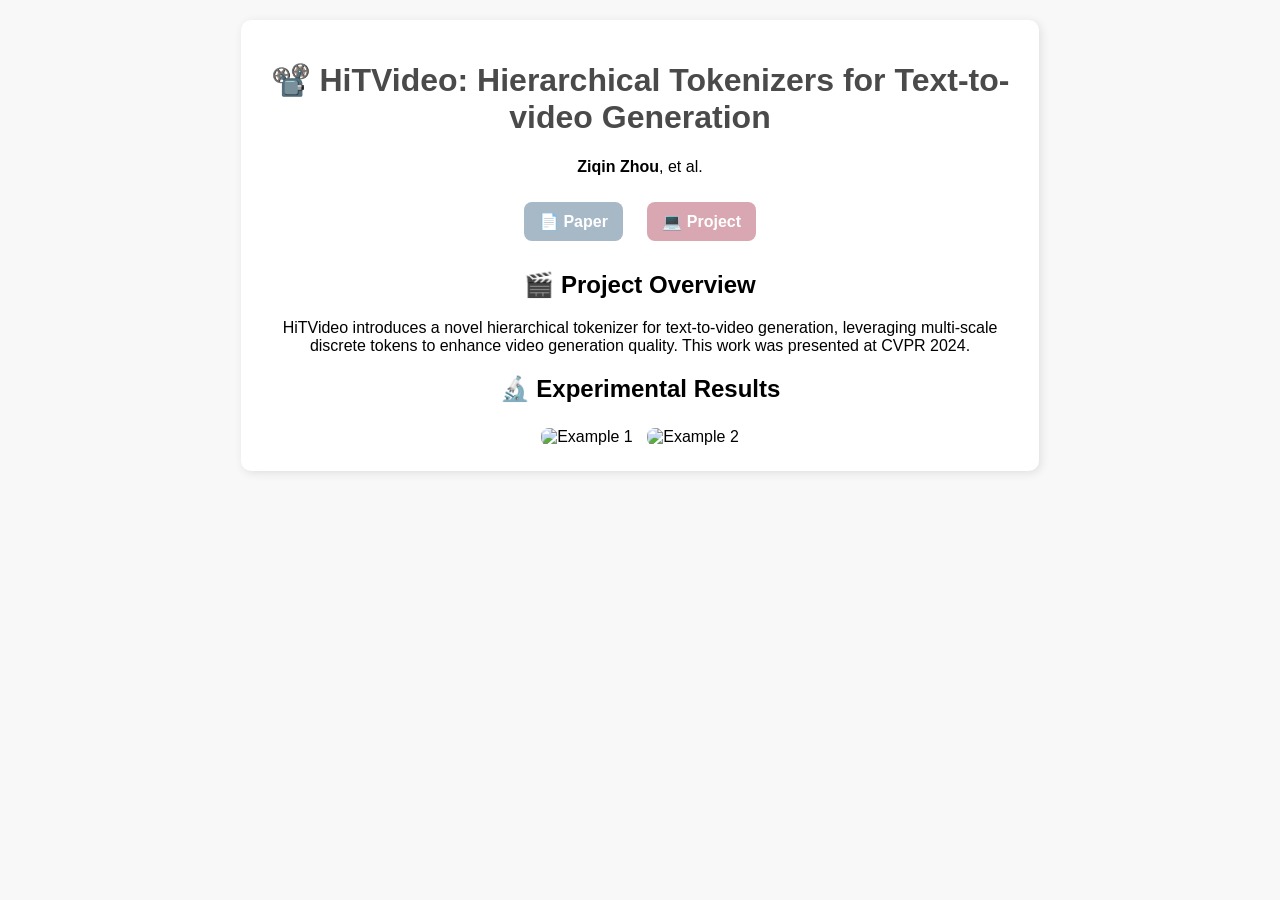
==== project/HiTVideo/index.html @ 9eadc4ca "add" ====
<!DOCTYPE html>
<html lang="en">
<head>
    <meta charset="UTF-8">
    <meta name="viewport" content="width=device-width, initial-scale=1.0">
    <title>HiTVideo: Hierarchical Tokenizers for Text-to-video Generation</title>
    <link rel="stylesheet" href="assets/styles.css">
</head>
<body>
    <div class="container">
        <h1>📽️ HiTVideo: Hierarchical Tokenizers for Text-to-video Generation</h1>
        <p><b>Ziqin Zhou</b>, et al.</p>
        <a class="btn paper" href="https://arxiv.org/abs/2409.08091">📄 Paper</a>
        <a class="btn code" href="https://github.com/ZiqinZhou66/HiTVideo">💻 Project</a>

        <h2>🎬 Project Overview</h2>
        <p>
            HiTVideo introduces a novel hierarchical tokenizer for text-to-video generation, leveraging 
            multi-scale discrete tokens to enhance video generation quality. This work was presented at 
            CVPR 2024.
        </p>

        <h2>🔬 Experimental Results</h2>
        <div class="gallery">
            <img src="assets/example1.png" alt="Example 1">
            <img src="assets/example2.png" alt="Example 2">
        </div>
    </div>
</body>
</html>
---- project/HiTVideo/assets/styles.css ----
body {
    font-family: Arial, sans-serif;
    text-align: center;
    background-color: #f8f8f8;
}
.container {
    width: 60%;
    margin: 20px auto;
    padding: 20px;
    background: white;
    border-radius: 10px;
    box-shadow: 2px 2px 10px rgba(0, 0, 0, 0.1);
}
h1 { color: #4A4A4A; }
.btn {
    display: inline-block;
    padding: 10px 15px;
    margin: 10px;
    text-decoration: none;
    border-radius: 8px;
    color: white;
    font-weight: bold;
}
.paper { background-color: #A7B8C7; }
.code { background-color: #D8A7B1; }
.paper:hover { background-color: #BCCAD3; }
.code:hover { background-color: #E4C2CA; }
.gallery img {
    width: 45%;
    margin: 5px;
    border-radius: 8px;
}
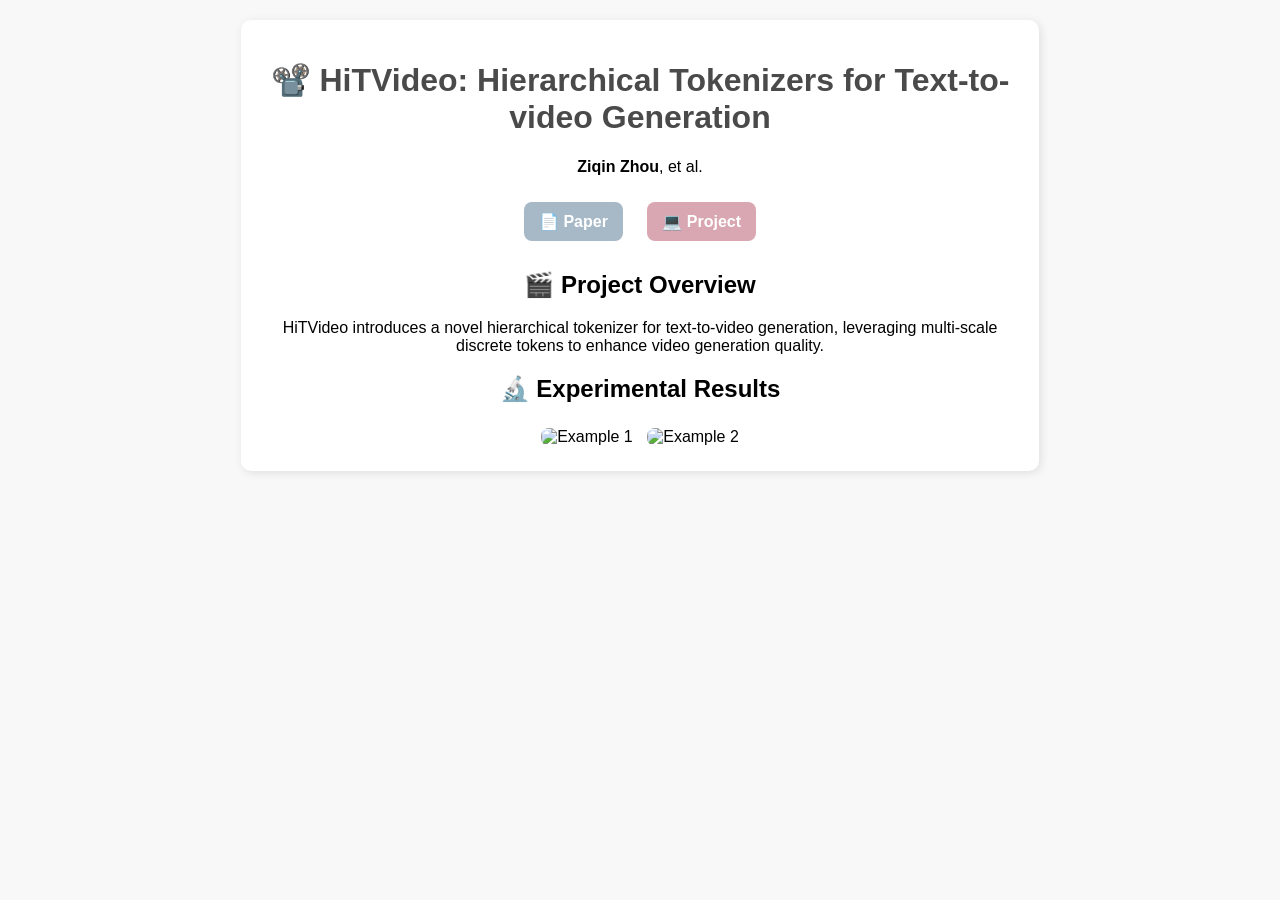
==== commit 38a6e2a2: "add" ====
--- a/project/HiTVideo/index.html
+++ b/project/HiTVideo/index.html
@@ -16,8 +16,7 @@
         <h2>🎬 Project Overview</h2>
         <p>
             HiTVideo introduces a novel hierarchical tokenizer for text-to-video generation, leveraging 
-            multi-scale discrete tokens to enhance video generation quality. This work was presented at 
-            CVPR 2024.
+            multi-scale discrete tokens to enhance video generation quality.
         </p>
 
         <h2>🔬 Experimental Results</h2>
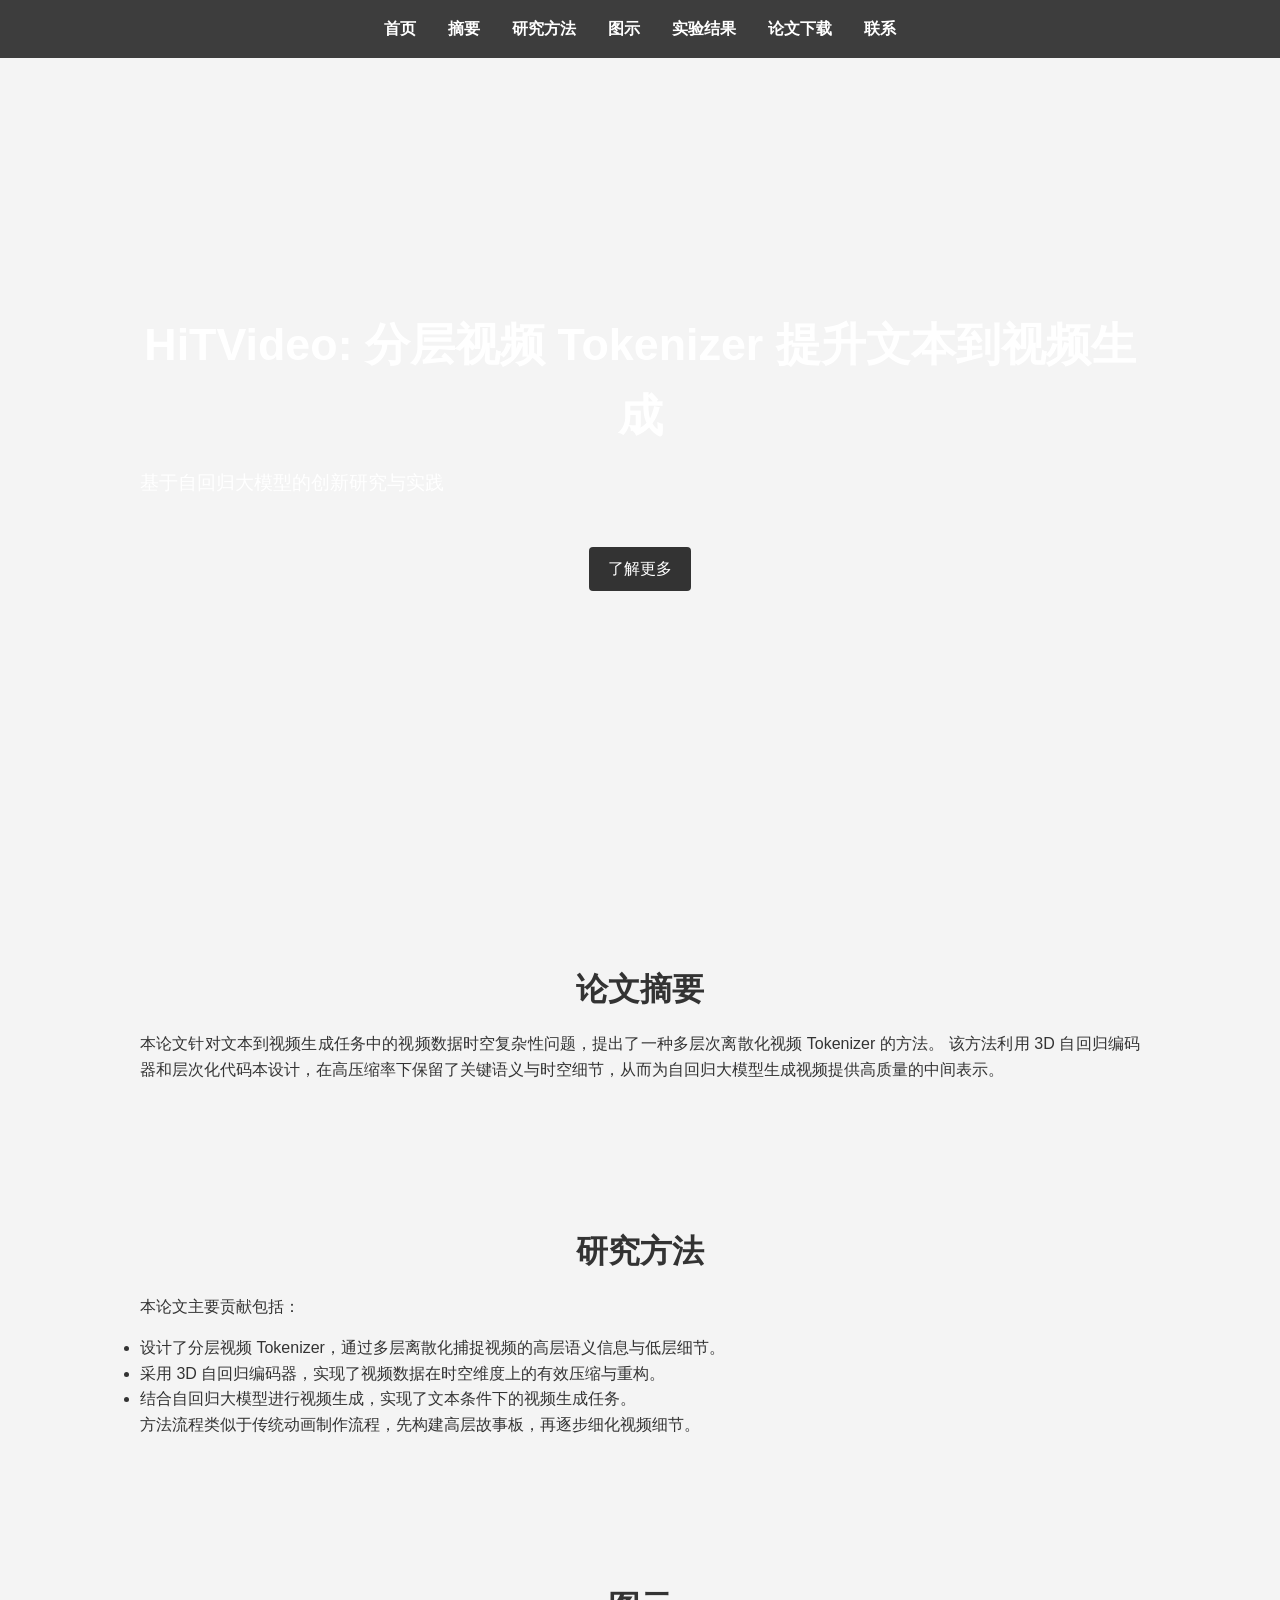
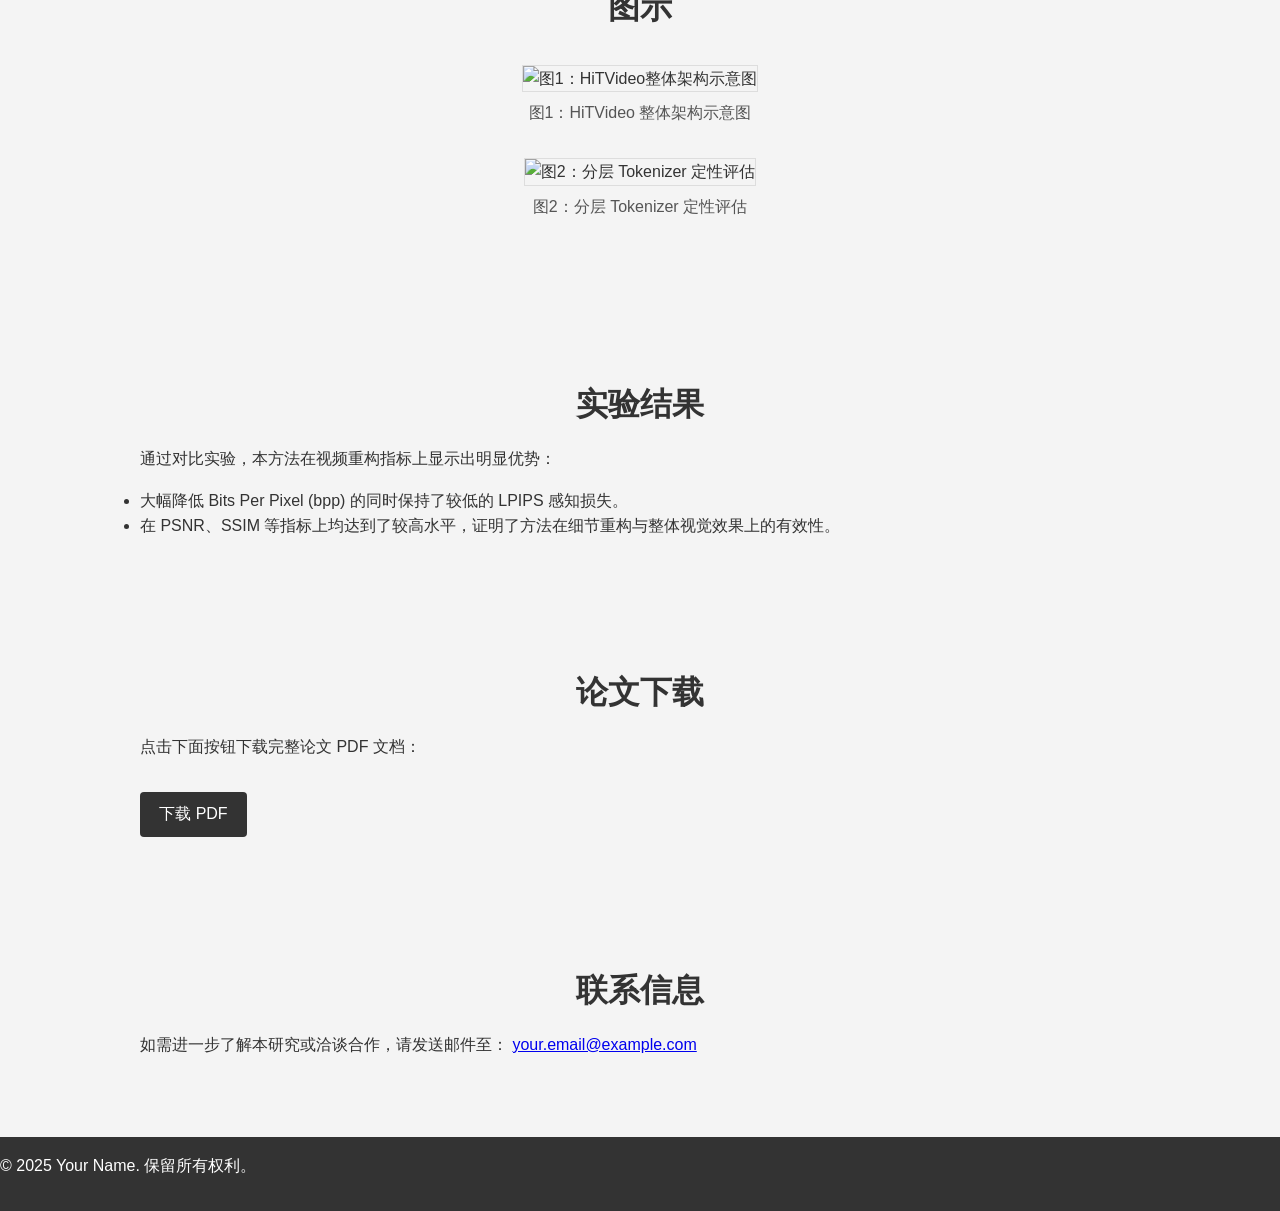
==== commit fd705332: "add" ====
--- a/project/HiTVideo/index.html
+++ b/project/HiTVideo/index.html
@@ -1,29 +1,237 @@
 <!DOCTYPE html>
-<html lang="en">
+<html lang="zh-CN">
 <head>
-    <meta charset="UTF-8">
-    <meta name="viewport" content="width=device-width, initial-scale=1.0">
-    <title>HiTVideo: Hierarchical Tokenizers for Text-to-video Generation</title>
-    <link rel="stylesheet" href="assets/styles.css">
+  <meta charset="UTF-8">
+  <meta name="viewport" content="width=device-width, initial-scale=1.0">
+  <title>HiTVideo 论文展示</title>
+  <style>
+    /* 基础样式重置 */
+    * {
+      margin: 0;
+      padding: 0;
+      box-sizing: border-box;
+    }
+    body {
+      font-family: "Helvetica Neue", Arial, sans-serif;
+      line-height: 1.6;
+      background: #f4f4f4;
+      color: #333;
+    }
+    /* 固定导航栏 */
+    nav {
+      position: fixed;
+      top: 0;
+      width: 100%;
+      background: rgba(0, 0, 0, 0.75);
+      padding: 1rem 2rem;
+      z-index: 1000;
+    }
+    nav ul {
+      list-style: none;
+      display: flex;
+      justify-content: center;
+    }
+    nav ul li {
+      margin: 0 1rem;
+    }
+    nav ul li a {
+      color: #fff;
+      text-decoration: none;
+      font-weight: bold;
+    }
+    /* 头部区域 */
+    header {
+      background: url('images/header-bg.jpg') no-repeat center center/cover;
+      height: 100vh;
+      display: flex;
+      flex-direction: column;
+      align-items: center;
+      justify-content: center;
+      text-align: center;
+      color: #fff;
+      padding: 0 1rem;
+    }
+    header h1 {
+      font-size: 2.8rem;
+      margin-bottom: 1rem;
+    }
+    header p {
+      font-size: 1.2rem;
+      margin-bottom: 2rem;
+    }
+    a.button {
+      display: inline-block;
+      background: #333;
+      color: #fff;
+      padding: 0.6rem 1.2rem;
+      text-decoration: none;
+      border-radius: 4px;
+      margin-top: 1rem;
+    }
+    /* 各区块样式 */
+    section {
+      padding: 4rem 2rem;
+    }
+    .container {
+      max-width: 1000px;
+      margin: 0 auto;
+    }
+    h2 {
+      margin-bottom: 1rem;
+      font-size: 2rem;
+      text-align: center;
+    }
+    p {
+      margin-bottom: 1rem;
+      text-align: justify;
+    }
+    /* 图示样式 */
+    figure {
+      margin: 2rem 0;
+      text-align: center;
+    }
+    figure img {
+      max-width: 100%;
+      height: auto;
+      border: 1px solid #ddd;
+    }
+    figure figcaption {
+      margin-top: 0.5rem;
+      color: #555;
+    }
+    /* 页脚 */
+    footer {
+      background: #333;
+      color: #fff;
+      text-align: center;
+      padding: 1rem 0;
+    }
+    /* 响应式设计 */
+    @media (max-width: 768px) {
+      header h1 {
+        font-size: 2rem;
+      }
+      header p {
+        font-size: 1rem;
+      }
+      nav ul {
+        flex-direction: column;
+      }
+      nav ul li {
+        margin: 0.5rem 0;
+      }
+    }
+  </style>
 </head>
 <body>
-    <div class="container">
-        <h1>📽️ HiTVideo: Hierarchical Tokenizers for Text-to-video Generation</h1>
-        <p><b>Ziqin Zhou</b>, et al.</p>
-        <a class="btn paper" href="https://arxiv.org/abs/2409.08091">📄 Paper</a>
-        <a class="btn code" href="https://github.com/ZiqinZhou66/HiTVideo">💻 Project</a>
-
-        <h2>🎬 Project Overview</h2>
-        <p>
-            HiTVideo introduces a novel hierarchical tokenizer for text-to-video generation, leveraging 
-            multi-scale discrete tokens to enhance video generation quality.
-        </p>
-
-        <h2>🔬 Experimental Results</h2>
-        <div class="gallery">
-            <img src="assets/example1.png" alt="Example 1">
-            <img src="assets/example2.png" alt="Example 2">
-        </div>
-    </div>
+
+  <!-- 导航栏 -->
+  <nav>
+    <ul>
+      <li><a href="#home">首页</a></li>
+      <li><a href="#abstract">摘要</a></li>
+      <li><a href="#method">研究方法</a></li>
+      <li><a href="#figures">图示</a></li>
+      <li><a href="#results">实验结果</a></li>
+      <li><a href="#download">论文下载</a></li>
+      <li><a href="#contact">联系</a></li>
+    </ul>
+  </nav>
+
+  <!-- 头部区域 -->
+  <header id="home">
+    <div class="container">
+      <h1>HiTVideo: 分层视频 Tokenizer 提升文本到视频生成</h1>
+      <p>基于自回归大模型的创新研究与实践</p>
+      <a class="button" href="#abstract">了解更多</a>
+    </div>
+  </header>
+
+  <!-- 论文摘要 -->
+  <section id="abstract">
+    <div class="container">
+      <h2>论文摘要</h2>
+      <p>
+        本论文针对文本到视频生成任务中的视频数据时空复杂性问题，提出了一种多层次离散化视频 Tokenizer 的方法。
+        该方法利用 3D 自回归编码器和层次化代码本设计，在高压缩率下保留了关键语义与时空细节，从而为自回归大模型生成视频提供高质量的中间表示。
+      </p>
+    </div>
+  </section>
+
+  <!-- 研究方法 -->
+  <section id="method">
+    <div class="container">
+      <h2>研究方法</h2>
+      <p>
+        本论文主要贡献包括：
+      </p>
+      <ul>
+        <li>设计了分层视频 Tokenizer，通过多层离散化捕捉视频的高层语义信息与低层细节。</li>
+        <li>采用 3D 自回归编码器，实现了视频数据在时空维度上的有效压缩与重构。</li>
+        <li>结合自回归大模型进行视频生成，实现了文本条件下的视频生成任务。</li>
+      </ul>
+      <p>
+        方法流程类似于传统动画制作流程，先构建高层故事板，再逐步细化视频细节。
+      </p>
+    </div>
+  </section>
+
+  <!-- 图示部分 -->
+  <section id="figures">
+    <div class="container">
+      <h2>图示</h2>
+      <!-- 图1：整体架构示意图 -->
+      <figure>
+        <img src="images/figure1.png" alt="图1：HiTVideo整体架构示意图">
+        <figcaption>图1：HiTVideo 整体架构示意图</figcaption>
+      </figure>
+      <!-- 图2：分层 Tokenizer 定性评估 -->
+      <figure>
+        <img src="images/figure2.png" alt="图2：分层 Tokenizer 定性评估">
+        <figcaption>图2：分层 Tokenizer 定性评估</figcaption>
+      </figure>
+      <!-- 如有更多图示，可继续添加 -->
+    </div>
+  </section>
+
+  <!-- 实验结果 -->
+  <section id="results">
+    <div class="container">
+      <h2>实验结果</h2>
+      <p>
+        通过对比实验，本方法在视频重构指标上显示出明显优势：
+      </p>
+      <ul>
+        <li>大幅降低 Bits Per Pixel (bpp) 的同时保持了较低的 LPIPS 感知损失。</li>
+        <li>在 PSNR、SSIM 等指标上均达到了较高水平，证明了方法在细节重构与整体视觉效果上的有效性。</li>
+      </ul>
+    </div>
+  </section>
+
+  <!-- 论文下载 -->
+  <section id="download">
+    <div class="container">
+      <h2>论文下载</h2>
+      <p>点击下面按钮下载完整论文 PDF 文档：</p>
+      <a class="button" href="HiTVideo_arxiv.pdf" target="_blank">下载 PDF</a>
+    </div>
+  </section>
+
+  <!-- 联系信息 -->
+  <section id="contact">
+    <div class="container">
+      <h2>联系信息</h2>
+      <p>
+        如需进一步了解本研究或洽谈合作，请发送邮件至：
+        <a href="mailto:your.email@example.com">your.email@example.com</a>
+      </p>
+    </div>
+  </section>
+
+  <!-- 页脚 -->
+  <footer>
+    <p>&copy; 2025 Your Name. 保留所有权利。</p>
+  </footer>
+
 </body>
 </html>
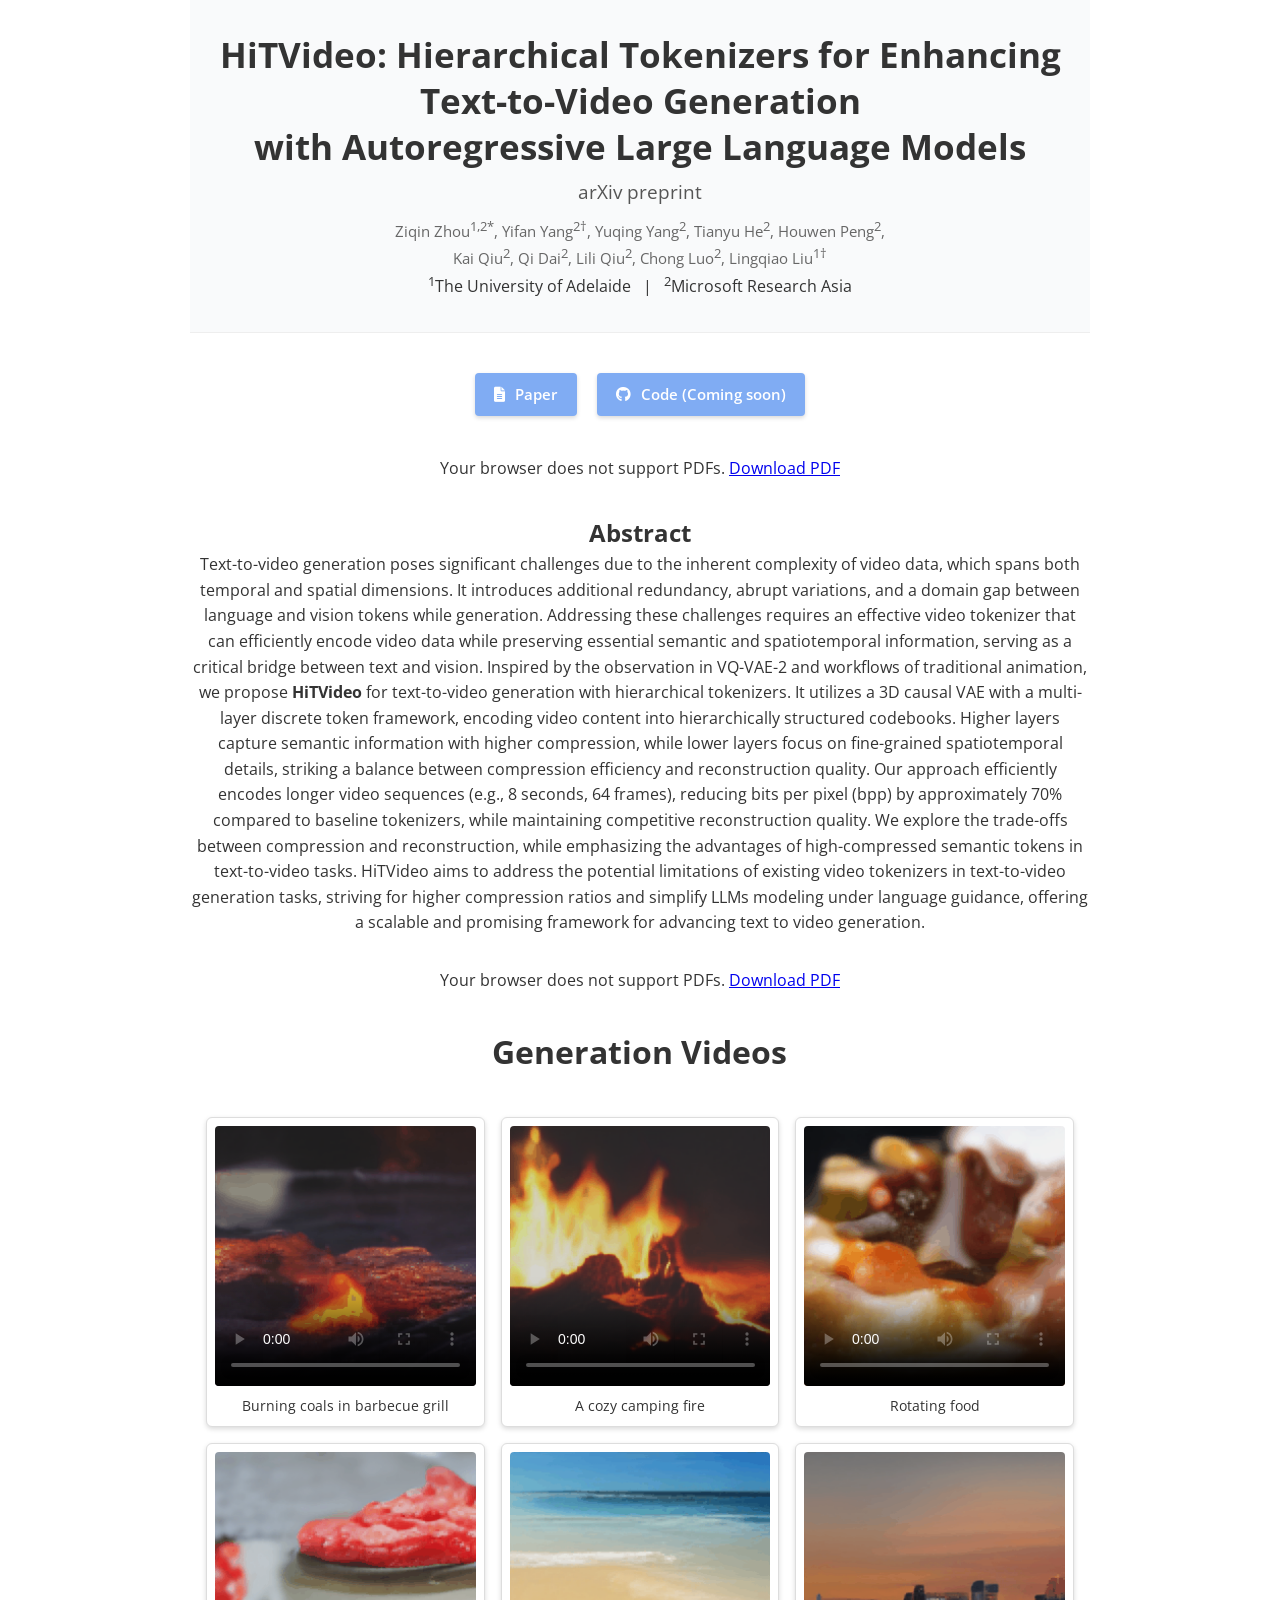
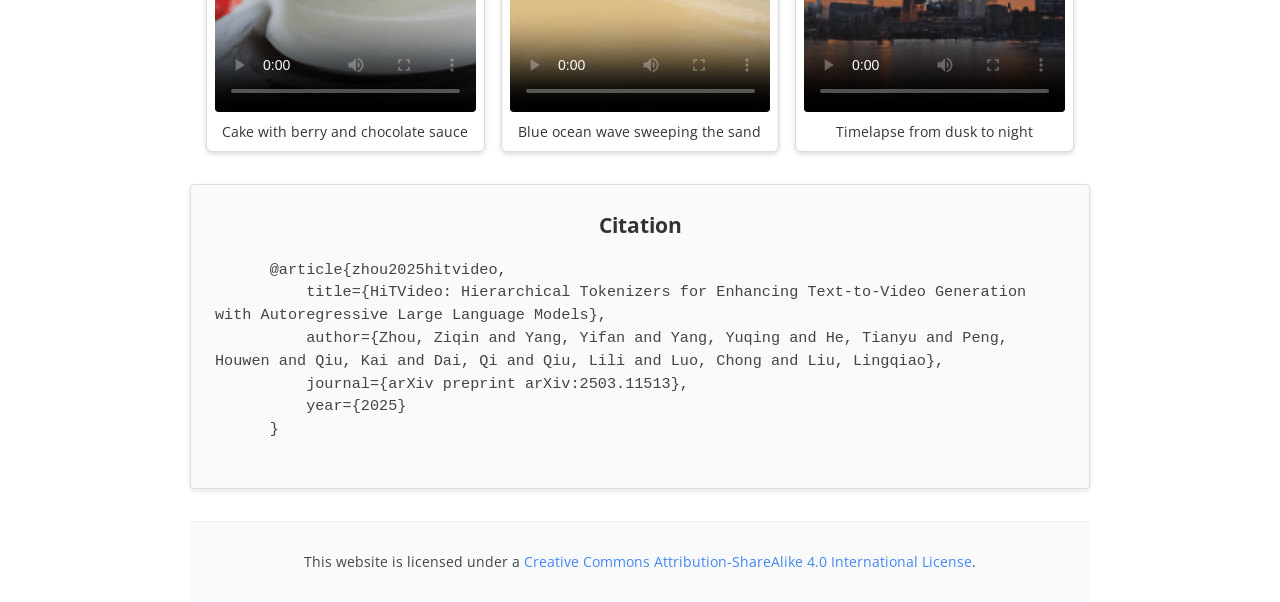
==== commit d9876b62: "add" ====
--- a/project/HiTVideo/index.html
+++ b/project/HiTVideo/index.html
@@ -1,237 +1,180 @@
 <!DOCTYPE html>
-<html lang="zh-CN">
+<html lang="en">
 <head>
-  <meta charset="UTF-8">
-  <meta name="viewport" content="width=device-width, initial-scale=1.0">
-  <title>HiTVideo 论文展示</title>
+  <meta charset="UTF-8" />
+  <meta name="viewport" content="width=device-width, initial-scale=1.0" />
+  <title>HiTVideo: Hierarchical Tokenizers for Enhancing Text-to-Video Generation</title>
+
+  <!-- 引入自定义的 CSS -->
+  <link rel="stylesheet" href="assets/styles.css" />
+
+  <!-- 可选：引入 Font Awesome 图标库（如果需要图标） -->
+  <link
+    rel="stylesheet"
+    href="https://cdnjs.cloudflare.com/ajax/libs/font-awesome/6.0.0-beta3/css/all.min.css"
+    integrity="sha512-acA2c6k0A6QmpPKnHb3NjBG3FPPiIuZwy2JBbXxQfVVfWCKDXMEYH58/pZ5y5rW2fawzOGzjC5mZD++9FvHkKg=="
+    crossorigin="anonymous"
+    referrerpolicy="no-referrer"
+  />
+
+  <!-- 如果不需要统计脚本，可以删除下面的注释代码
+  <script async src="https://www.googletagmanager.com/gtag/js?id=UA-XXXXXXX-X"></script>
+  <script>
+    window.dataLayer = window.dataLayer || [];
+    function gtag(){dataLayer.push(arguments);}
+    gtag('js', new Date());
+    gtag('config', 'UA-XXXXXXX-X');
+  </script>
+  -->
+
+  <!-- 在这里写一个简单的内联样式，让 .container 居中并限制宽度 -->
   <style>
-    /* 基础样式重置 */
-    * {
-      margin: 0;
-      padding: 0;
-      box-sizing: border-box;
-    }
-    body {
-      font-family: "Helvetica Neue", Arial, sans-serif;
-      line-height: 1.6;
-      background: #f4f4f4;
-      color: #333;
-    }
-    /* 固定导航栏 */
-    nav {
-      position: fixed;
-      top: 0;
-      width: 100%;
-      background: rgba(0, 0, 0, 0.75);
-      padding: 1rem 2rem;
-      z-index: 1000;
-    }
-    nav ul {
-      list-style: none;
-      display: flex;
-      justify-content: center;
-    }
-    nav ul li {
-      margin: 0 1rem;
-    }
-    nav ul li a {
-      color: #fff;
-      text-decoration: none;
-      font-weight: bold;
-    }
-    /* 头部区域 */
-    header {
-      background: url('images/header-bg.jpg') no-repeat center center/cover;
-      height: 100vh;
-      display: flex;
-      flex-direction: column;
-      align-items: center;
-      justify-content: center;
-      text-align: center;
-      color: #fff;
-      padding: 0 1rem;
-    }
-    header h1 {
-      font-size: 2.8rem;
-      margin-bottom: 1rem;
-    }
-    header p {
-      font-size: 1.2rem;
-      margin-bottom: 2rem;
-    }
-    a.button {
-      display: inline-block;
-      background: #333;
-      color: #fff;
-      padding: 0.6rem 1.2rem;
-      text-decoration: none;
-      border-radius: 4px;
-      margin-top: 1rem;
-    }
-    /* 各区块样式 */
-    section {
-      padding: 4rem 2rem;
-    }
     .container {
-      max-width: 1000px;
-      margin: 0 auto;
-    }
-    h2 {
-      margin-bottom: 1rem;
-      font-size: 2rem;
-      text-align: center;
-    }
-    p {
-      margin-bottom: 1rem;
-      text-align: justify;
-    }
-    /* 图示样式 */
-    figure {
-      margin: 2rem 0;
-      text-align: center;
-    }
-    figure img {
-      max-width: 100%;
-      height: auto;
-      border: 1px solid #ddd;
-    }
-    figure figcaption {
-      margin-top: 0.5rem;
-      color: #555;
-    }
-    /* 页脚 */
-    footer {
-      background: #333;
-      color: #fff;
-      text-align: center;
-      padding: 1rem 0;
-    }
-    /* 响应式设计 */
-    @media (max-width: 768px) {
-      header h1 {
-        font-size: 2rem;
-      }
-      header p {
-        font-size: 1rem;
-      }
-      nav ul {
-        flex-direction: column;
-      }
-      nav ul li {
-        margin: 0.5rem 0;
-      }
+      max-width: 900px;       /* 控制页面中间区域宽度 */
+      margin: 0 auto;         /* 水平居中 */
+      text-align: center;     /* 文本也居中 */
     }
   </style>
 </head>
 <body>
+  <!-- 用一个 .container 包裹所有内容 -->
+  <div class="container">
+    
+    <!-- ======================== 头部区域 ======================== -->
+    <header class="page-header">
+      <h1>HiTVideo: Hierarchical Tokenizers for Enhancing Text-to-Video Generation <br>
+        with Autoregressive Large Language Models
+      </h1>
+      <p class="subtitle">arXiv preprint</p>
 
-  <!-- 导航栏 -->
-  <nav>
-    <ul>
-      <li><a href="#home">首页</a></li>
-      <li><a href="#abstract">摘要</a></li>
-      <li><a href="#method">研究方法</a></li>
-      <li><a href="#figures">图示</a></li>
-      <li><a href="#results">实验结果</a></li>
-      <li><a href="#download">论文下载</a></li>
-      <li><a href="#contact">联系</a></li>
-    </ul>
-  </nav>
+      <p class="paper-info">
+        Ziqin Zhou<sup>1,2*</sup>, Yifan Yang<sup>2†</sup>, Yuqing Yang<sup>2</sup>, Tianyu He<sup>2</sup>, Houwen Peng<sup>2</sup>, 
+        <br>
+        Kai Qiu<sup>2</sup>, Qi Dai<sup>2</sup>, Lili Qiu<sup>2</sup>,
+        Chong Luo<sup>2</sup>, Lingqiao Liu<sup>1†</sup>
+      </p>
+      
+      <p>
+        <sup>1</sup>The University of Adelaide &nbsp; | &nbsp;
+        <sup>2</sup>Microsoft Research Asia
+      </p>
+    </header>
 
-  <!-- 头部区域 -->
-  <header id="home">
-    <div class="container">
-      <h1>HiTVideo: 分层视频 Tokenizer 提升文本到视频生成</h1>
-      <p>基于自回归大模型的创新研究与实践</p>
-      <a class="button" href="#abstract">了解更多</a>
+    <!-- 论文链接、代码链接等 -->
+    <section class="links">
+      <a href="https://arxiv.org/abs/2503.11513" class="btn" target="_blank">
+        <i class="fas fa-file-alt"></i> Paper
+      </a>
+      <a href="#" class="btn">
+        <i class="fab fa-github"></i> Code (Coming soon)
+      </a>
+    </section>
+
+    <!-- 在 Abstract 之前，插入一个新的 section 用于展示图片 -->
+    <section class="my-pdf-section">
+      <object data="assets/images/reconstruction-results.pdf" type="application/pdf" width="880" height="560">
+        <p>
+          Your browser does not support PDFs.
+          <a href="assets/images/reconstruction-results.pdf">Download PDF</a>
+        </p>
+      </object>
+    </section>
+      
+    <!-- ======================== Abstract ======================== -->
+    <section class="abstract">
+      <h2>Abstract</h2>
+      <p>
+        Text-to-video generation poses significant challenges due to the inherent complexity of video data,
+        which spans both temporal and spatial dimensions. It introduces additional redundancy, abrupt variations,
+        and a domain gap between language and vision tokens while generation. Addressing these challenges requires
+        an effective video tokenizer that can efficiently encode video data while preserving essential semantic
+        and spatiotemporal information, serving as a critical bridge between text and vision. Inspired by the
+        observation in VQ-VAE-2 and workflows of traditional animation, we propose <strong>HiTVideo</strong> for
+        text-to-video generation with hierarchical tokenizers. It utilizes a 3D causal VAE with a multi-layer
+        discrete token framework, encoding video content into hierarchically structured codebooks. Higher layers
+        capture semantic information with higher compression, while lower layers focus on fine-grained spatiotemporal
+        details, striking a balance between compression efficiency and reconstruction quality. Our approach efficiently
+        encodes longer video sequences (e.g., 8 seconds, 64 frames), reducing bits per pixel (bpp) by approximately
+        70% compared to baseline tokenizers, while maintaining competitive reconstruction quality. We explore the
+        trade-offs between compression and reconstruction, while emphasizing the advantages of high-compressed
+        semantic tokens in text-to-video tasks. HiTVideo aims to address the potential limitations of existing video
+        tokenizers in text-to-video generation tasks, striving for higher compression ratios and simplify LLMs
+        modeling under language guidance, offering a scalable and promising framework for advancing text to
+        video generation.
+      </p>
+    </section>
+
+    <!-- 在 Abstract 之后，插入一个新的 section 用于展示图片 -->
+    <section class="my-pdf-section">
+        <object data="assets/images/overview.pdf" type="application/pdf" width="600" height="755">
+            <p>
+              Your browser does not support PDFs.
+              <a href="assets/images/overview.pdf">Download PDF</a>
+            </p>
+          </object>
+      </section>
+
+    <!-- 如果需要JS脚本，可在此引入 -->
+    <!-- <script src="assets/scripts/main.js"></script> -->
+    <section class="gen-videos-grid">
+    <!-- 章节标题 -->
+    <h2 class="section-title">Generation Videos</h2>
+  
+    <div class="gen-video-item">
+      <video src="assets/more generation results gif/animation-7.5-0385-cs-12.5644.gif" controls poster="assets/more generation results gif/animation-7.5-0385-cs-12.5644.gif"></video>
+      <p class="caption">Burning coals in barbecue grill</p>
     </div>
-  </header>
+    <div class="gen-video-item">
+      <video src="assets/more generation results gif/animation-7.5-0031-cs-27.0196.gif" controls poster="assets/more generation results gif/animation-7.5-0031-cs-27.0196.gif"></video>
+      <p class="caption">A cozy camping fire</p>
+    </div>
+    <div class="gen-video-item">
+      <video src="assets/more generation results gif/animation-7.5-0172-cs-10.8348.gif" controls poster="assets/more generation results gif/animation-7.5-0172-cs-10.8348.gif"></video>
+      <p class="caption">Rotating food</p>
+    </div>
+    
+    <!-- 第二排视频 -->
+    <div class="gen-video-item">
+      <video src="assets/more generation results gif/animation-7.5-0030-cs-23.8107.gif" controls poster="assets/more generation results gif/animation-7.5-0030-cs-23.8107.gif"></video>
+      <p class="caption">Cake with berry and chocolate sauce</p>
+    </div>
+    <div class="gen-video-item">
+      <video src="assets/more generation results gif/animation-5.0-0006-cs-15.237.gif" controls poster="assets/more generation results gif/animation-5.0-0006-cs-15.237.gif"></video>
+      <p class="caption">Blue ocean wave sweeping the sand</p>
+    </div>
+    <div class="gen-video-item">
+      <video src="assets/more generation results gif/animation-7.5-0245-cs-14.7452.gif" controls poster="assets/more generation results gif/animation-7.5-0245-cs-14.7452.gif"></video>
+      <p class="caption">Timelapse from dusk to night</p>
+    </div>
+    </section>  
+  
+    <!-- Citation 部分 -->
+    <section class="citation-section">
+        <h3>Citation</h3>
+        <pre class="citation-code">
+      @article{zhou2025hitvideo,
+          title={HiTVideo: Hierarchical Tokenizers for Enhancing Text-to-Video Generation with Autoregressive Large Language Models},
+          author={Zhou, Ziqin and Yang, Yifan and Yang, Yuqing and He, Tianyu and Peng, Houwen and Qiu, Kai and Dai, Qi and Qiu, Lili and Luo, Chong and Liu, Lingqiao},
+          journal={arXiv preprint arXiv:2503.11513},
+          year={2025}
+      }
+        </pre>
+      </section>      
+      
 
-  <!-- 论文摘要 -->
-  <section id="abstract">
-    <div class="container">
-      <h2>论文摘要</h2>
-      <p>
-        本论文针对文本到视频生成任务中的视频数据时空复杂性问题，提出了一种多层次离散化视频 Tokenizer 的方法。
-        该方法利用 3D 自回归编码器和层次化代码本设计，在高压缩率下保留了关键语义与时空细节，从而为自回归大模型生成视频提供高质量的中间表示。
-      </p>
-    </div>
-  </section>
-
-  <!-- 研究方法 -->
-  <section id="method">
-    <div class="container">
-      <h2>研究方法</h2>
-      <p>
-        本论文主要贡献包括：
-      </p>
-      <ul>
-        <li>设计了分层视频 Tokenizer，通过多层离散化捕捉视频的高层语义信息与低层细节。</li>
-        <li>采用 3D 自回归编码器，实现了视频数据在时空维度上的有效压缩与重构。</li>
-        <li>结合自回归大模型进行视频生成，实现了文本条件下的视频生成任务。</li>
-      </ul>
-      <p>
-        方法流程类似于传统动画制作流程，先构建高层故事板，再逐步细化视频细节。
-      </p>
-    </div>
-  </section>
-
-  <!-- 图示部分 -->
-  <section id="figures">
-    <div class="container">
-      <h2>图示</h2>
-      <!-- 图1：整体架构示意图 -->
-      <figure>
-        <img src="images/figure1.png" alt="图1：HiTVideo整体架构示意图">
-        <figcaption>图1：HiTVideo 整体架构示意图</figcaption>
-      </figure>
-      <!-- 图2：分层 Tokenizer 定性评估 -->
-      <figure>
-        <img src="images/figure2.png" alt="图2：分层 Tokenizer 定性评估">
-        <figcaption>图2：分层 Tokenizer 定性评估</figcaption>
-      </figure>
-      <!-- 如有更多图示，可继续添加 -->
-    </div>
-  </section>
-
-  <!-- 实验结果 -->
-  <section id="results">
-    <div class="container">
-      <h2>实验结果</h2>
-      <p>
-        通过对比实验，本方法在视频重构指标上显示出明显优势：
-      </p>
-      <ul>
-        <li>大幅降低 Bits Per Pixel (bpp) 的同时保持了较低的 LPIPS 感知损失。</li>
-        <li>在 PSNR、SSIM 等指标上均达到了较高水平，证明了方法在细节重构与整体视觉效果上的有效性。</li>
-      </ul>
-    </div>
-  </section>
-
-  <!-- 论文下载 -->
-  <section id="download">
-    <div class="container">
-      <h2>论文下载</h2>
-      <p>点击下面按钮下载完整论文 PDF 文档：</p>
-      <a class="button" href="HiTVideo_arxiv.pdf" target="_blank">下载 PDF</a>
-    </div>
-  </section>
-
-  <!-- 联系信息 -->
-  <section id="contact">
-    <div class="container">
-      <h2>联系信息</h2>
-      <p>
-        如需进一步了解本研究或洽谈合作，请发送邮件至：
-        <a href="mailto:your.email@example.com">your.email@example.com</a>
-      </p>
-    </div>
-  </section>
-
-  <!-- 页脚 -->
-  <footer>
-    <p>&copy; 2025 Your Name. 保留所有权利。</p>
-  </footer>
+    <!-- ======================== 页脚 ======================== -->
+    <footer class="page-footer">
+        <p>
+          This website is licensed under a
+          <a href="https://creativecommons.org">Creative Commons Attribution-ShareAlike 4.0 International License</a>.
+        </p>
+        <!-- <p>
+          You are free to borrow the
+          <a href="https://github.com">source code</a> of this website, but please link back to this page in the footer.
+        </p> -->
+      </footer>
+      
+    </div> <!-- /container -->
 
 </body>
 </html>
--- a/project/HiTVideo/assets/styles.css
+++ b/project/HiTVideo/assets/styles.css
@@ -0,0 +1,280 @@
+/* 1. 在顶部引入 Google Fonts：Open Sans (可自行替换为其他字体) */
+@import url("https://fonts.googleapis.com/css2?family=Open+Sans:wght@400;600;700&display=swap");
+
+/* ========== 基础样式重置或自定义 ========== */
+* {
+  margin: 0;
+  padding: 0;
+  box-sizing: border-box;
+}
+
+/* 
+  让 body 作为整体容器并居中，可以通过设置
+  max-width 来控制页面总宽度 
+*/
+body {
+  font-family: 'Open Sans', sans-serif; 
+  background-color: #ffffff;  /* 改为纯白 */
+  color: #333;                /* 深灰文字 */
+  line-height: 1.6;
+  margin: 0 auto;
+  max-width: 1080px; 
+  text-align: center; 
+}
+
+/* ========== 头部区域 ========== */
+.page-header {
+  /* 使用稍浅的灰白背景，让头部区与正文区区分 */
+  background-color: #f9fafb;
+  padding: 2rem 1rem;
+  border-bottom: 1px solid #eee;
+}
+
+.page-header h1 {
+  font-weight: 700;
+  font-size: 2.2rem;
+  margin-bottom: 0.5rem;
+  line-height: 1.3;
+}
+
+.subtitle {
+  font-weight: 400;
+  font-size: 1.2rem;
+  color: #555;   /* 副标题颜色稍微深一些 */
+  margin-top: 0.5rem;
+}
+
+.paper-info {
+  font-size: 0.95rem;
+  color: #666;
+  margin-top: 0.5rem;
+}
+
+/* ========== 链接/按钮区 ========== */
+.links {
+  margin: 2rem 0; /* 稍微拉大一点上下间距 */
+}
+
+.btn {
+  display: inline-block;
+  background-color: #80acf3; /* 使用更鲜明的蓝色 */
+  color: #fff;
+  padding: 0.6rem 1.2rem;
+  margin: 0.5rem;
+  border-radius: 4px;
+  border: none;            /* 移除默认边框 */
+  text-decoration: none;
+  font-size: 0.95rem;
+  font-weight: 600;
+  transition: background-color 0.2s ease, box-shadow 0.2s ease;
+  box-shadow: 0 2px 4px rgba(0,0,0,0.15); /* 轻微阴影 */
+}
+
+.btn:hover {
+  background-color: #2b60bb; /* Hover 变深一点 */
+  box-shadow: 0 4px 6px rgba(0,0,0,0.2);  /* Hover 时阴影加深 */
+}
+
+.btn i {
+  margin-right: 0.4rem;
+}
+
+/* ========== 摘要区 ========== */
+.abstract {
+  margin: 2rem auto;
+  max-width: 900px;
+  /* 可以加一点微妙的背景以区分，若不需要可注释掉
+  background-color: #fcfcfc;
+  border: 1px solid #eee;
+  border-radius: 6px;
+  padding: 1.5rem;
+  */
+}
+
+/* ========== 论文章节区 ========== */
+.paper-section {
+  margin: 2rem auto; 
+  max-width: 900px;
+  /* 如果也要让这里的所有文字居中，可以加上 text-align: center; */
+}
+
+/* 如果只想标题居中、段落左对齐，可这么写：
+.paper-section h2,
+.paper-section h3 {
+  text-align: center;
+}
+.paper-section p {
+  text-align: left;
+}
+*/
+
+/* ========== 图片占位 ========== */
+.image-placeholder {
+  margin: 2rem auto;
+  text-align: center;
+}
+
+.image-placeholder img {
+  max-width: 100%;
+  border-radius: 6px;
+  box-shadow: 0 2px 5px rgba(0,0,0,0.15);
+}
+
+.fig-caption {
+  font-size: 0.9rem;
+  color: #555;
+  margin-top: 0.5rem;
+}
+
+/* ========== 引用列表 (References) ========== */
+.paper-section ol {
+  padding-left: 1.2rem;
+  margin-top: 1rem;
+  text-align: left;
+}
+
+.paper-section ol li {
+  margin-bottom: 0.5rem;
+  line-height: 1.5;
+}
+
+/* ========== 页脚区 ========== */
+.page-footer {
+  background-color: #f9fafb;
+  padding: 1.5rem;
+  border-top: 1px solid #eee;
+  margin-top: 2rem;
+  text-align: center;
+}
+
+.page-footer p {
+  margin: 0.3rem;
+  font-size: 0.9rem;
+  color: #444;
+}
+
+.page-footer a {
+  color: #4285f4; /* 与按钮同色，整体风格统一 */
+  text-decoration: none;
+}
+
+.page-footer a:hover {
+  text-decoration: underline;
+}
+
+
+.cover-image {
+  margin: 2rem auto;
+  max-width: 900px;  /* 控制图片所在容器的最大宽度 */
+  text-align: center; 
+}
+  
+.cover-image img {
+  max-width: 100%;   /* 让图片自适应容器宽度 */
+  border-radius: 8px; /* 圆角，可按需调整 */
+  box-shadow: 0 2px 6px rgba(0,0,0,0.15); /* 图片阴影，可选 */
+}
+
+.my-png-section {
+  background: transparent !important;
+  border: none !important;
+  box-shadow: none !important;
+  margin: 0 auto; /* 让容器居中 */
+  text-align: center; /* 让里面的内容也居中 */
+}
+  
+  /* 针对 <img> 进一步去除任何可能的边框/背景/阴影 */
+.my-png-section img {
+  display: inline-block;
+  background: transparent !important;
+  border: none !important;
+  box-shadow: none !important;
+  margin: 0;
+  padding: 0;
+  max-width: 100%; /* 保证图片不超出容器 */
+  height: auto;    /* 等比例缩放 */
+}
+  
+
+/* Generation 视频网格区域 */
+.gen-videos-grid {
+    margin: 2rem auto;                  /* 居中整个区域 */
+    max-width: 1200px;                  /* 控制整体宽度 */
+    padding: 0 1rem;
+    display: grid;                      /* 启用 CSS Grid 布局 */
+    grid-template-columns: repeat(3, 1fr);  /* 每行 3 列 */
+    gap: 1rem;                          /* 网格项之间间隔 */
+  }
+  
+  /* 章节标题 */
+  .gen-videos-grid .section-title {
+    grid-column: 1 / -1;                /* 占满整行 */
+    text-align: center;                 /* 居中显示 */
+    font-size: 2rem;                    /* 标题字号 */
+    margin-bottom: 1.5rem;              /* 标题与下面内容的间距 */
+  }
+  
+  /* 每个视频项样式 */
+  .gen-video-item {
+    background-color: #fff;
+    border: 1px solid #ddd;
+    border-radius: 6px;
+    padding: 0.5rem;
+    text-align: center;
+    box-shadow: 0 2px 5px rgba(0,0,0,0.15);
+  }
+  
+  /* 视频标签样式 */
+  .gen-video-item video {
+    width: 100%;
+    height: auto;
+    border: none;
+    border-radius: 4px;
+    object-fit: cover;
+    display: block;
+    margin-bottom: 0.5rem;
+  }
+  
+  /* Caption 文本样式 */
+  .gen-video-item .caption {
+    font-size: 0.9rem;
+    color: #333;
+    margin: 0;
+  }
+  
+  .citation-section {
+    /* 整体引用块居中排列 */
+    margin: 2rem auto;
+    /* 宽度可根据页面风格调整 */
+    max-width: 900px; 
+    background-color: #fafafa; /* 或 #ffffff, #f9f9f9 等 */
+    border: 1px solid #ddd;
+    border-radius: 4px;
+    padding: 1.5rem;
+    /* 默认左对齐文字，但整体容器居中 */
+    text-align: left;
+    box-shadow: 0 2px 5px rgba(0,0,0,0.1);
+  }
+  
+  /* 标题 */
+  .citation-section h3 {
+    margin-top: 0;         /* 去掉标题与容器顶部过大间距 */
+    margin-bottom: 1rem;
+    font-size: 1.3rem;
+    color: #333;
+    text-align: center;    /* 标题可居中，与引用文本区别 */
+  }
+  
+  /* 代码区块 */
+  .citation-code {
+    font-family: Consolas, "Courier New", Courier, monospace;
+    font-size: 0.95rem;
+    line-height: 1.5;
+    color: #444;
+    background: none;      /* 去掉自身背景，与父容器保持一致 */
+    border: none;          /* 去掉自身边框 */
+    padding: 0;
+    margin: 0;
+    white-space: pre-wrap; /* 自动换行，避免超出容器 */
+  }
+  
